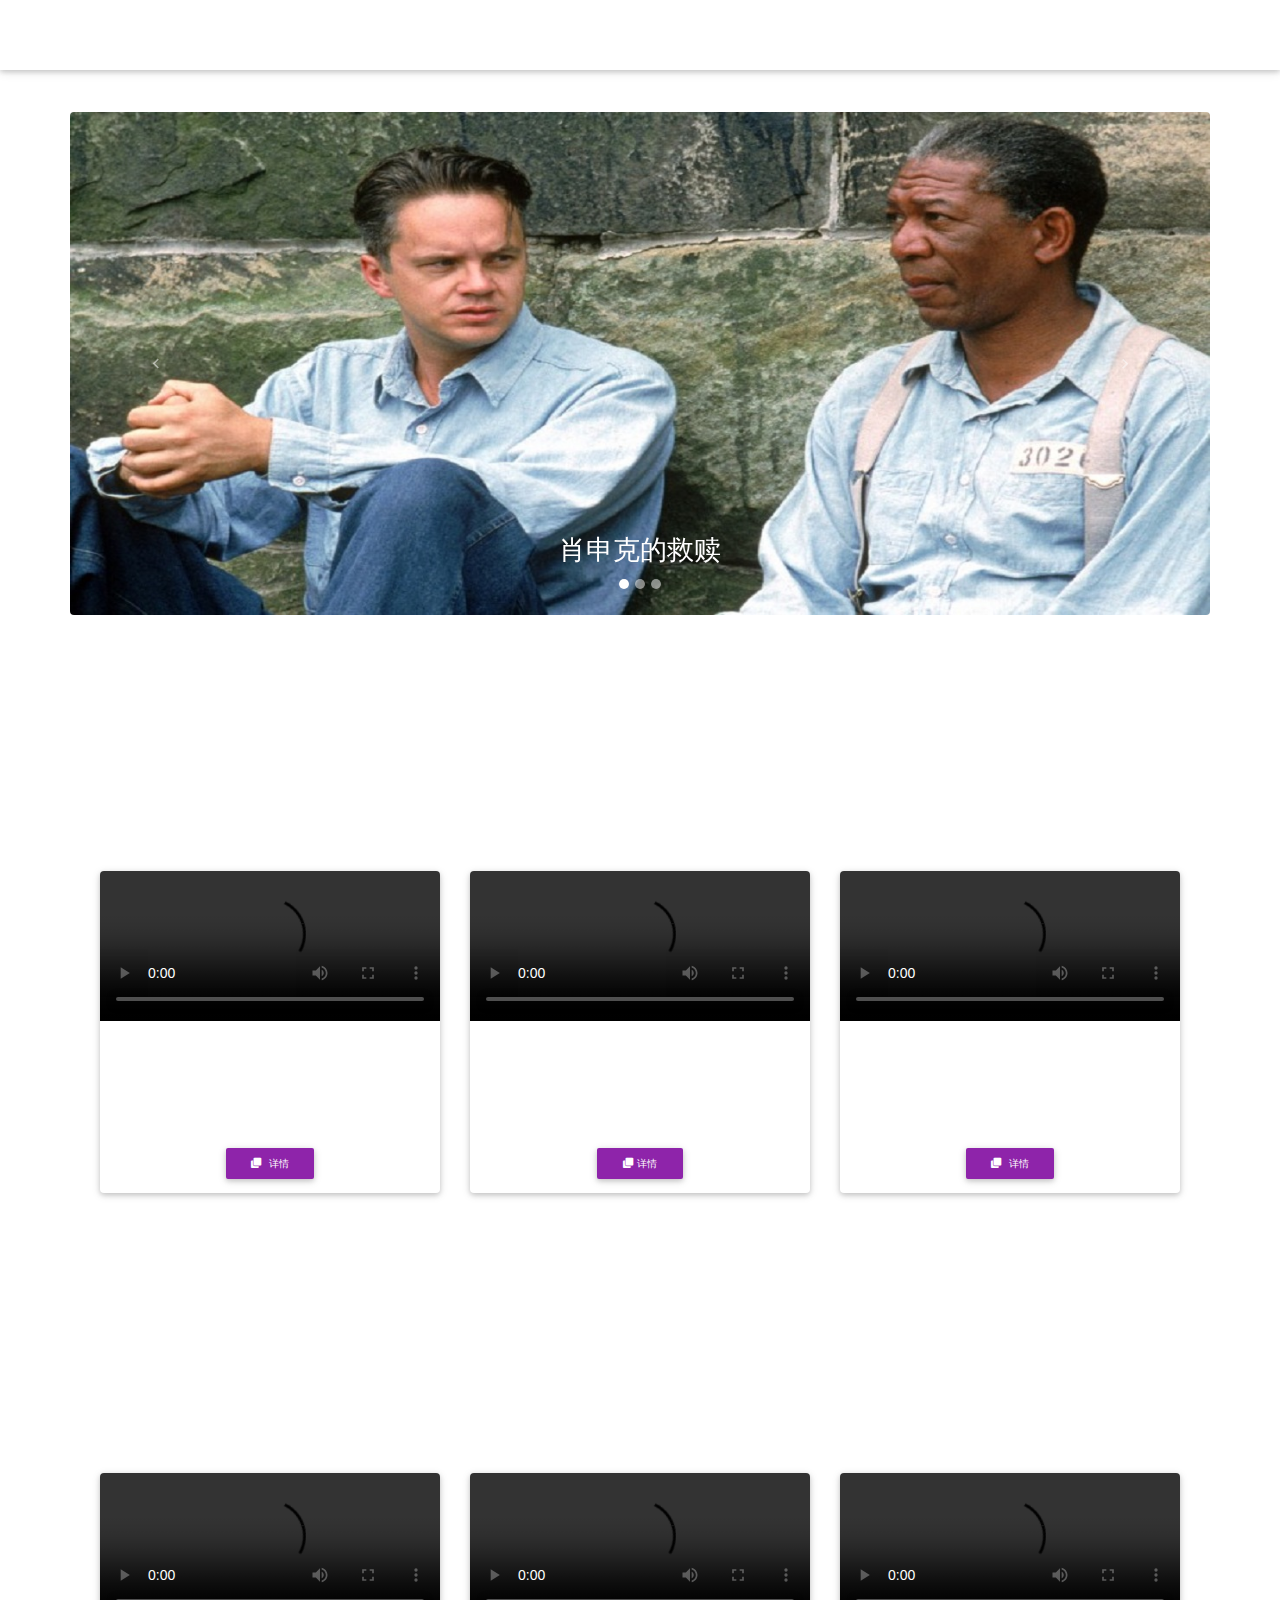
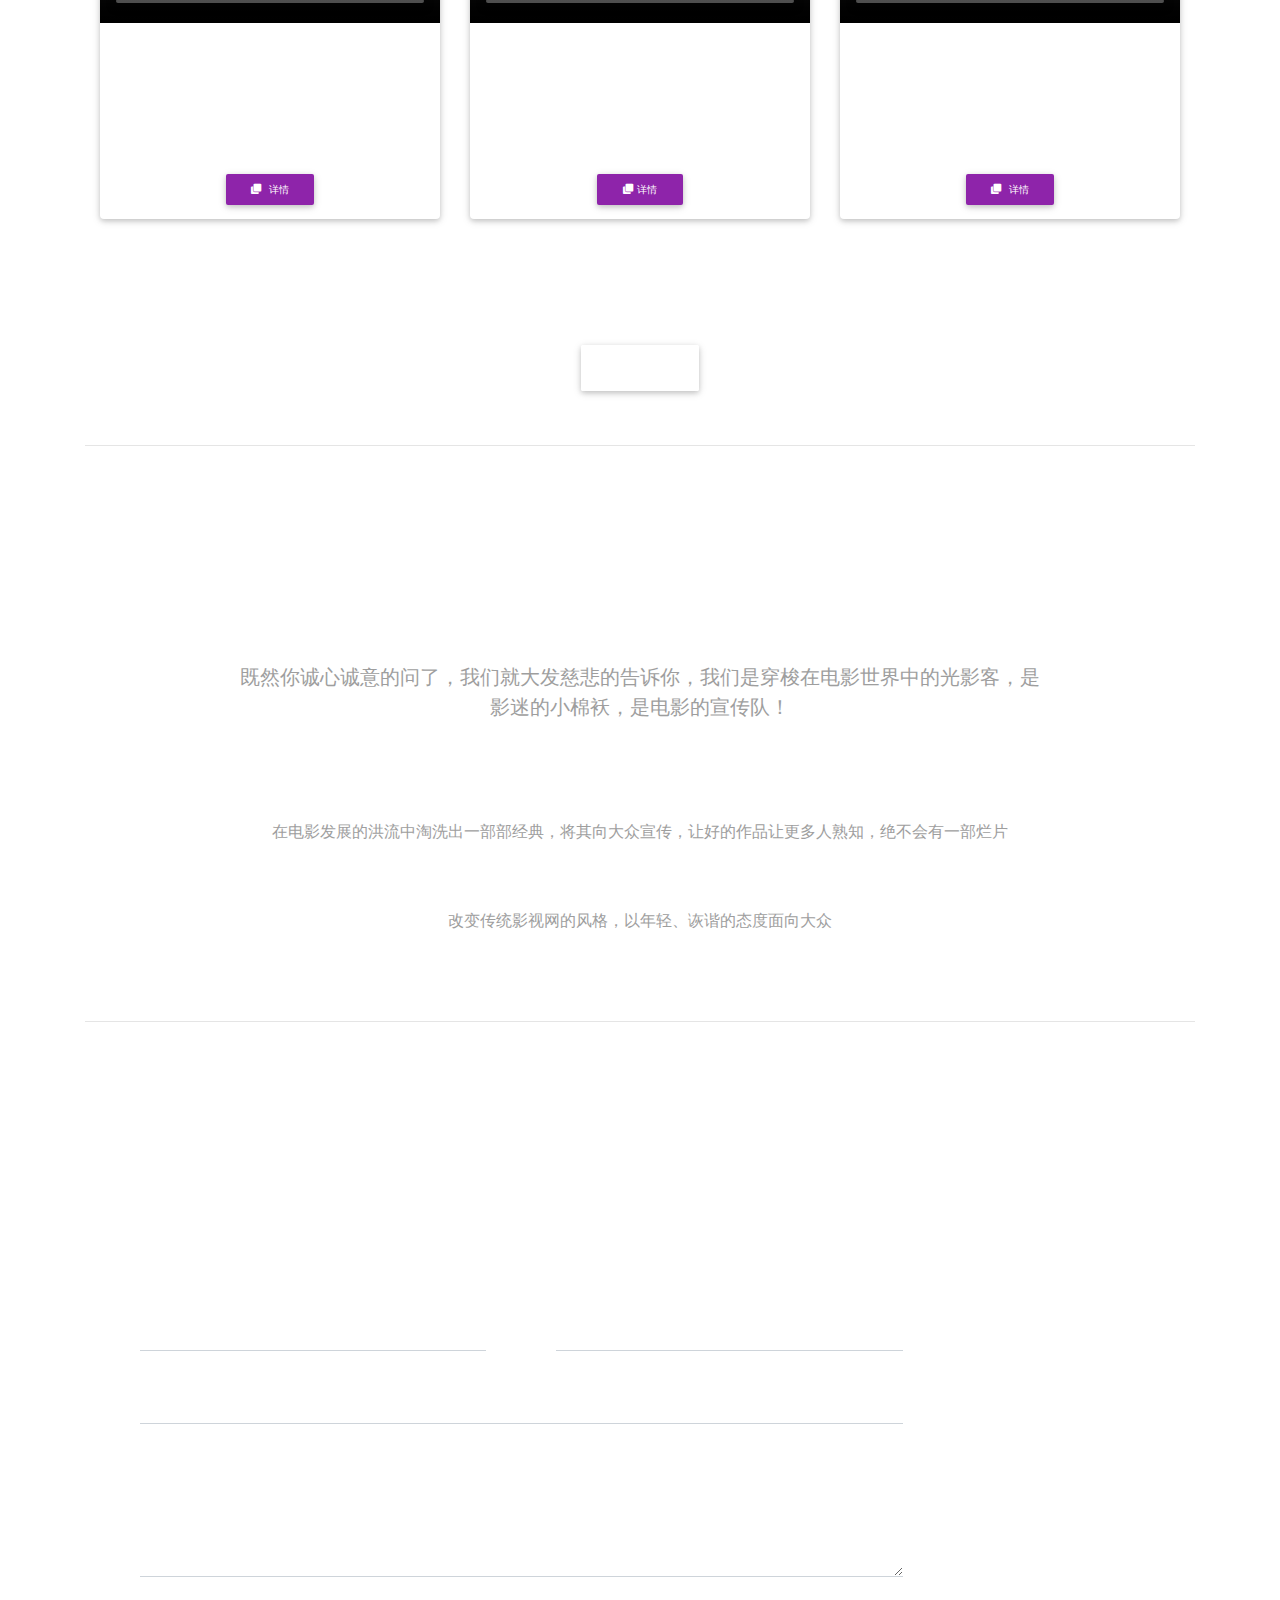
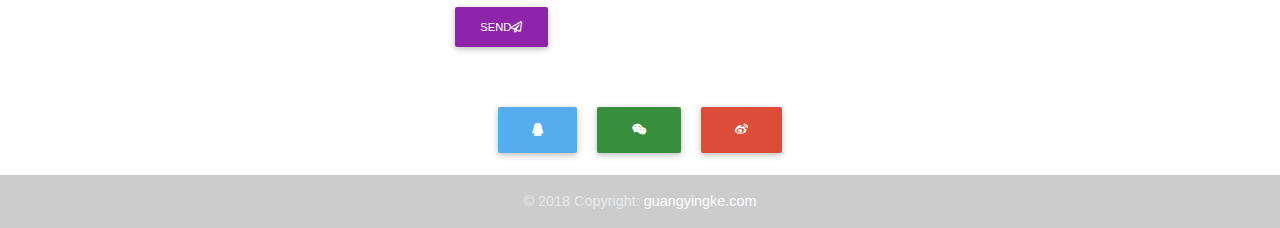
==== Navbr.html @ 983fd08a "film" ====
<!DOCTYPE html>
<html>

<head>
    <meta charset="UTF-8">
    <meta name="viewport" content="width=device-width, initial-scale=1, shrink-to-fit=no">
    <meta http-equiv="x-ua-compatible" content="ie=edge">
    <title>光影客</title>
    <!-- MDB icon -->
    <link rel="icon" href="img/fag.png" type="image/x-icon">
    <!-- Font Awesome -->
    <link rel="stylesheet" href="https://use.fontawesome.com/releases/v5.11.2/css/all.css">
    <!-- Bootstrap core CSS -->
    <link rel="stylesheet" href="css/bootstrap.min.css">
    <!-- Material Design Bootstrap -->
    <link rel="stylesheet" href="css/mdb.min.css">
    <!-- Your custom styles (optional) -->
    <link rel="stylesheet" href="css/Navbr.css">
</head>

<body>
    <!-- Start your project here-->
    <!--Main Navigation-->
    <header>
        <!--Navbar-->
        <nav class="navbar navbar-expand-lg navbar-dark fixed-top scrolling-navbar mb-3 smooth-scroll">
            <div class="container">

                <!-- Navbar brand -->
                <h2 class="text-white">光影客</h2>

                <!-- Collapse button -->
                <button class="navbar-toggler" type="button" data-toggle="collapse" data-target="#basicExampleNav"
                    aria-controls="basicExampleNav" aria-expanded="false" aria-label="Toggle navigation">
                    <span class="navbar-toggler-icon"></span>
                </button>

                <!-- Collapsible content -->
                <div class="collapse navbar-collapse" id="basicExampleNav">

                    <!-- Links -->
                    <ul class="navbar-nav mr-auto ">
                        <li class="nav-item">
                            <a class="nav-link" href="#喜剧">喜剧</a>
                        </li>
                        <li class="nav-item">
                            <a class="nav-link" href="#经典">经典</a>
                        </li>
                        <li class="nav-item">
                            <a class="nav-link" href="#关于">关于我们</a>
                        </li>
                    </ul>
                    <!-- Links -->

                    <!-- Social Icon  -->
                    <ul class="navbar-nav nav-flex-icons">
                        <li class="nav-item">
                            <a class="nav-link" href="#contact"><i class="fab fa-connectdevelop"></i>联系方式</a>
                        </li>
                    </ul>
                    <!-- Collapsible content -->
                </div>

        </nav>
        <!--/.Navbar-->
    </header>
    <!--Main Navigation-->
    <!--Main layout-->
    <main class="pt-5 mt-5">
        <div class="container text-white">
            <!--Grid row 1-->
            <div class="row justify-content-center pt-3">
                <!--Grid column 1-->
                <div id="carousel-example-2" class=" carousel slide carousel-fade" data-ride="carousel">
                    <!--Indicators-->
                    <ol class="carousel-indicators">
                        <li data-target="#carousel-example-2" data-slide-to="0" class="active"></li>
                        <li data-target="#carousel-example-2" data-slide-to="1"></li>
                        <li data-target="#carousel-example-2" data-slide-to="2"></li>
                    </ol>
                    <!--/.Indicators-->
                    <!--Slides-->
                    <div class="carousel-fade" role="listbox">
                        <div class="carousel-item active">
                            <div class="view rounded">
                                <img class="d-block w-100" src="img/肖申克.jpg" alt="First slide">
                            </div>
                            <div class="carousel-caption">
                                <h3 class="h3-responsive">肖申克的救赎</h3>
                            </div>
                        </div>
                        <div class="carousel-item">

                            <div class="view rounded">
                                <img class="d-block w-100" src="img/泰坦.jpeg" alt="Second slide">
                            </div>
                            <div class="carousel-caption">
                                <h3 class="h3-responsive">泰坦尼克号</h3>

                            </div>
                        </div>
                        <div class="carousel-item">

                            <div class="view rounded">
                                <img class="d-block w-100" src="img/子弹.jpeg" alt="Third slide">
                            </div>
                            <div class="carousel-caption">
                                <h3 class="h3-responsive">让子弹飞</h3>

                            </div>
                        </div>
                    </div>
                    <!--/.Slides-->
                    <!--Controls-->
                    <a class="carousel-control-prev" href="#carousel-example-2" role="button" data-slide="prev">
                        <span class="carousel-control-prev-icon" aria-hidden="true"></span>
                        <span class="sr-only">Previous</span>
                    </a>
                    <a class="carousel-control-next" href="#carousel-example-2" role="button" data-slide="next">
                        <span class="carousel-control-next-icon" aria-hidden="true"></span>
                        <span class="sr-only">Next</span>
                    </a>
                    <!--/.Controls-->
                </div>
                <!--Grid column-->
            </div>
            <!--section-->
            <section id="喜剧" class="text-center py-5 mt-4">

                <!-- Container -->
                <div class="container">

                    <!-- Section heading -->
                    <h2 class="h1-responsive font-weight-bold mt-5 mb-3">喜剧</h2>
                    <!-- Section description -->
                    <p class=" w-responsive mx-auto mb-4 font-weight-bolder">喜剧不仅仅是喜剧</p>

                    <!-- Grid row -->
                    <div class="row text-center pt-4">

                        <!-- Grid column -->
                        <div class="col-lg-4 col-md-12 mb-lg-0 mb-4">
                            <!--Featured image-->
                            <div class="view overlay rounded z-depth-1">
                                <video controls autobuffer="true" width="100%" poster="">
                                    <source src="img/无名之辈.mp4">
                                    不支持的浏览器
                                </video>
                                <!--Excerpt-->
                                <div class="card-body pb-2">
                                    <h4 class="font-weight-bold my-3 text-white">无名之辈</h4>
                                    <p class="text-white">蠢贼历险记之法网恢恢
                                    </p>
                                    <a class="btn btn-purple btn-sm" href="无名之辈.html" target="_blank"><i class="fas fa-clone left"></i> 详情</a>
                                </div>
                            </div>
                        </div>
                        <!-- Grid column -->

                        <!-- Grid column -->
                        <div class="col-lg-4 col-md-6 mb-md-0 mb-4">
                            <!--Featured image-->
                            <div class="view overlay rounded z-depth-1">
                                <video controls autobuffer="true" width="100%" poster="">
                                    <source src="img/非诚勿扰.mp4">
                                    不支持的浏览器
                                </video>
                                <!--Excerpt-->
                                <div class="card-body pb-2">
                                    <h4 class="font-weight-bold my-3 text-white">非诚勿扰1</h4>
                                    <p class="text-white">葛大爷的相亲轶事
                                    </p>
                                    <a class="btn btn-purple btn-sm" href="非诚勿扰.html" target="_blank"><i class="fas fa-clone left"></i>详情</a>
                                </div>
                            </div>
                        </div>
                        <!-- Grid column -->

                        <!-- Grid column -->
                        <div class="col-lg-4 col-md-6">
                            <!--Featured image-->
                            <div class="view overlay rounded z-depth-1">
                                <video controls autobuffer="true" width="100%" poster="">
                                    <source src="img/老师 好.mp4">
                                    不支持的浏览器
                                </video>
                                <!--Excerpt-->
                                <div class="card-body pb-2">
                                    <h4 class="font-weight-bold my-3 text-white">老师好</h4>
                                    <p class="text-white">于谦与自行车的爱恨情仇
                                    </p>
                                    <a class="btn btn-purple btn-sm"><i class="fas fa-clone left"></i> 详情</a>
                                </div>
                            </div>
                        </div>
                        <!-- Grid column -->

                    </div>
                    <!-- Grid row -->

                </div>
                <!-- Container -->

            </section>

            <section id="经典" class="text-center py-4 mt-4">

                <!-- Container -->
                <div class="container">

                    <!-- Section heading -->
                    <h2 class="h1-responsive font-weight-bold mt-5 mb-3">经典</h2>
                    <!-- Section description -->
                    <p class=" w-responsive mx-auto mb-4 font-weight-bolder">时间的沉淀往往会熠熠发光</p>

                    <!-- Grid row -->
                    <div class="row text-center pt-4">

                        <!-- Grid column -->
                        <div class="col-lg-4 col-md-12 mb-lg-0 mb-4">
                            <!--Featured image-->
                            <div class="view overlay rounded z-depth-1">
                                <video controls autobuffer="true" width="100%" poster="">
                                    <source src="img/肖申克-屋顶.mp4">
                                    不支持的浏览器
                                </video>
                                <!--Excerpt-->
                                <div class="card-body pb-2">
                                    <h4 class="font-weight-bold my-3 text-white">肖申克的救赎</h4>
                                    <p class="text-white">即便苦难的围墙已然筑起，也会有希望的曙光在缝隙间显现
                                    </p>
                                    <a class="btn btn-purple btn-sm" href="肖申克.html" target="_blank"><i class="fas fa-clone left"></i> 详情</a>
                                </div>
                            </div>
                        </div>
                        <!-- Grid column -->

                        <!-- Grid column -->
                        <div class="col-lg-4 col-md-6 mb-md-0 mb-4">
                            <!--Featured image-->
                            <div class="view overlay rounded z-depth-1">
                                <video controls autobuffer="true" width="100%" poster="">
                                    <source src="img/当幸福来敲门.mp4">
                                    不支持的浏览器
                                </video>
                                <!--Excerpt-->
                                <div class="card-body pb-2">
                                    <h4 class="font-weight-bold my-3 text-white">当幸福来门</h4>
                                    <p class="text-white">在绝望中坚持自我，幸福终会敲开你的家门
                                    </p>
                                    <a class="btn btn-purple btn-sm"><i class="fas fa-clone left"></i>详情</a>
                                </div>
                            </div>
                        </div>
                        <!-- Grid column -->

                        <!-- Grid column -->
                        <div class="col-lg-4 col-md-6">
                            <!--Featured image-->
                            <div class="view overlay rounded z-depth-1">
                                <video controls autobuffer="true" width="100%" poster="">
                                    <source src="img/阿甘.mp4">
                                    不支持的浏览器
                                </video>
                                <!--Excerpt-->
                                <div class="card-body pb-2">
                                    <h4 class="font-weight-bold my-3 text-white">阿甘正传</h4>
                                    <p class="text-white">执着未必不是一种天赋，无论对事或是对人
                                    </p>
                                    <a class="btn btn-purple btn-sm"><i class="fas fa-clone left"></i> 详情</a>
                                </div>
                            </div>
                        </div>
                        <!-- Grid column -->

                    </div>
                    <!-- Grid row -->

                </div>
                <!-- Container -->

            </section>
            <div class="row d-flex justify-content-center text-center pt-5 mt-5 mb-5">
                <button type="button" class="btn btn-outline-white ">更多<i class="fas fa-book ml-2"></i></button>
            </div>
            <hr class="white mb-4">
            <section id="关于" class="py-5">
                <!-- Container -->
                <div class="container">
                    <!-- Section heading -->
                    <h2 class="h1-responsive font-weight-bold text-center my-5 ">我们是干什么的？</h2>
                    <!-- Section description -->
                    <p class="lead grey-text text-center w-responsive mx-auto mb-5">
                        既然你诚心诚意的问了，我们就大发慈悲的告诉你，我们是穿梭在电影世界中的光影客，是影迷的小棉袄，是电影的宣传队！
                    </p>
                    <!-- Grid row -->
                    <div class="row text-center justify-content-center">
                        <div calss="col-md-12">
                            <h3 class="font-weight-bold mb-3">传播</h3>
                            <p class="grey-text">在电影发展的洪流中淘洗出一部部经典，将其向大众宣传，让好的作品让更多人熟知，绝不会有一部烂片</p>
                        </div>
                    </div>
                    <!-- Grid row -->
                    <div class="row text-center justify-content-center">
                        <div calss="col-md-12">
                            <h3 class="font-weight-bold mb-3">有趣</h3>
                            <p class="grey-text">改变传统影视网的风格，以年轻、诙谐的态度面向大众</p>
                        </div>
                    </div>
                    <!-- Container -->
            </section>
            <hr class="white my-4">
            <section id="contact" class="py-5">

                <div class="container">

                    <!-- Section heading -->
                    <h2 class="h1-responsive font-weight-bold text-center mt-4 mb-5 pt-0">联系我们</h2>
                    <!-- Section description -->
                    <p class="text-center w-responsive mx-auto mb-5">如果您有好的建议，或者想来帮我们提高业务能力，联系我们</p>

                    <!-- Grid row -->
                    <div class="row text-white ">

                        <!-- Grid column -->
                        <div class="col-md-9 mb-md-0 mb-5">

                            <form>

                                <!-- Grid row -->
                                <div class="row">

                                    <!-- Grid column -->
                                    <div class="col-md-6">
                                        <div class="md-form mb-0">
                                            <i class="fas fa-user prefix"></i>
                                            <input type="text" id="contact-name" class="form-control white-text">
                                            <label for="contact-name" class="text-white">Your name</label>
                                        </div>
                                    </div>
                                    <!-- Grid column -->

                                    <!-- Grid column -->
                                    <div class="col-md-6">
                                        <div class="md-form mb-0">
                                            <i class="fas fa-envelope prefix"></i>
                                            <input type="text" id="contact-email" class="form-control white-text">
                                            <label for="contact-email" class="text-white">Your email</label>
                                        </div>
                                    </div>
                                    <!-- Grid column -->

                                </div>
                                <!-- Grid row -->

                                <!-- Grid row -->
                                <div class="row">

                                    <!-- Grid column -->
                                    <div class="col-md-12">
                                        <div class="md-form mb-0">
                                            <i class="fas fa-tag prefix"></i>
                                            <input type="text" id="contact-Subject" class="form-control white-text">
                                            <label for="contact-Subject" class="text-white">Subject</label>
                                        </div>
                                    </div>
                                    <!-- Grid column -->

                                </div>
                                <!-- Grid row -->

                                <!-- Grid row -->
                                <div class="row">

                                    <!-- Grid column -->
                                    <div class="col-md-12">
                                        <div class="md-form">
                                            <i class="fas fa-pencil-alt prefix"></i>
                                            <textarea type="text" id="contact-message" class="form-control md-textarea white-text"
                                                rows="3"></textarea>
                                            <label for="contact-message" class="text-white">Your message</label>
                                        </div>
                                    </div>
                                    <!-- Grid column -->

                                </div>
                                <!-- Grid row -->

                            </form>
                            <div class="row justify-content-center pb-0">
                                <div class="text-center text-md-left">
                                    <a class="btn btn-purple btn-md ">Send<i class="far fa-paper-plane"></i></a>
                                </div>
                            </div>
                        </div>
                        <!-- Grid column -->

                        <!-- Grid column -->
                        <div class="col-md-3 text-center">
                            <ul class="list-unstyled mt-4">
                                <li>
                                    <i class="fas fa-map-marker-alt fa-2x white-text"></i>
                                    <p>重庆交通大学,重庆市,中国</p>
                                </li>
                                <li>
                                    <i class="fas fa-phone fa-2x mt-4 white-text"></i>
                                    <p>+ 123456789</p>
                                </li>
                                <li>
                                    <i class="fas fa-envelope fa-2x mt-4 white-text"></i>
                                    <p class="mb-0">zmh_mail0927@163.com</p>
                                </li>
                            </ul>
                        </div>
                        <!-- Grid column -->

                    </div>
                    <!-- Grid row -->

                </div>

            </section>

        </div>
    </main>
    <!--Main layout-->

    <!--Footer-->
    <footer class="page-footer font-small ">

        <!-- Footer Elements -->
        <div class="container">
          <!-- Social buttons -->
          <ul class="list-unstyled list-inline text-center ">
            <li class="list-inline-item">
                <div id="qq" >
                    <i class="fab fa-qq btn btn-tw mx-1"> </i>
                    <div id="h"><img src="img/QQ.png" width="300px" height="310px"></div>
                </div>
                
            </li>
            <li class="list-inline-item">
                <div id="weixin" >
                    <i class="fab fa-weixin btn btn-green mx-1"> </i>
                    <div id="h"><img src="img/weixin.png" width="300px" height="310px"></div>
                </div>
            </li>
            <li class="list-inline-item">
              <div id="weibo" >
                <i class="fab fa-weibo btn btn-gplus mx-1"></i>
                <div id="h"><img alt="暂时未开通"></div>
              </div>
            </li>
          </ul>
          <!-- Social buttons -->
      
        </div>
        <!-- Footer Elements -->
      
        <!-- Copyright -->
        <div class="footer-copyright text-center py-3">© 2018 Copyright:
          <a href="Default.html"> guangyingke.com</a>
        </div>
        <!-- Copyright -->
      
    </footer>
    <!--Footer-->
    <!-- End your project here-->

    <!-- jQuery -->
    <script type="text/javascript" src="js/jquery.min.js"></script>
    <!-- Bootstrap tooltips -->
    <script type="text/javascript" src="js/popper.min.js"></script>
    <!-- Bootstrap core JavaScript -->
    <script type="text/javascript" src="js/bootstrap.min.js"></script>
    <!-- MDB core JavaScript -->
    <script type="text/javascript" src="js/mdb.min.js"></script>
    <!-- Your custom scripts (optional) -->
    <script type="text/javascript">
        $('#carousel-example-2').carousel({
            interval: 1500
        });
    </script>

</body>

</html>
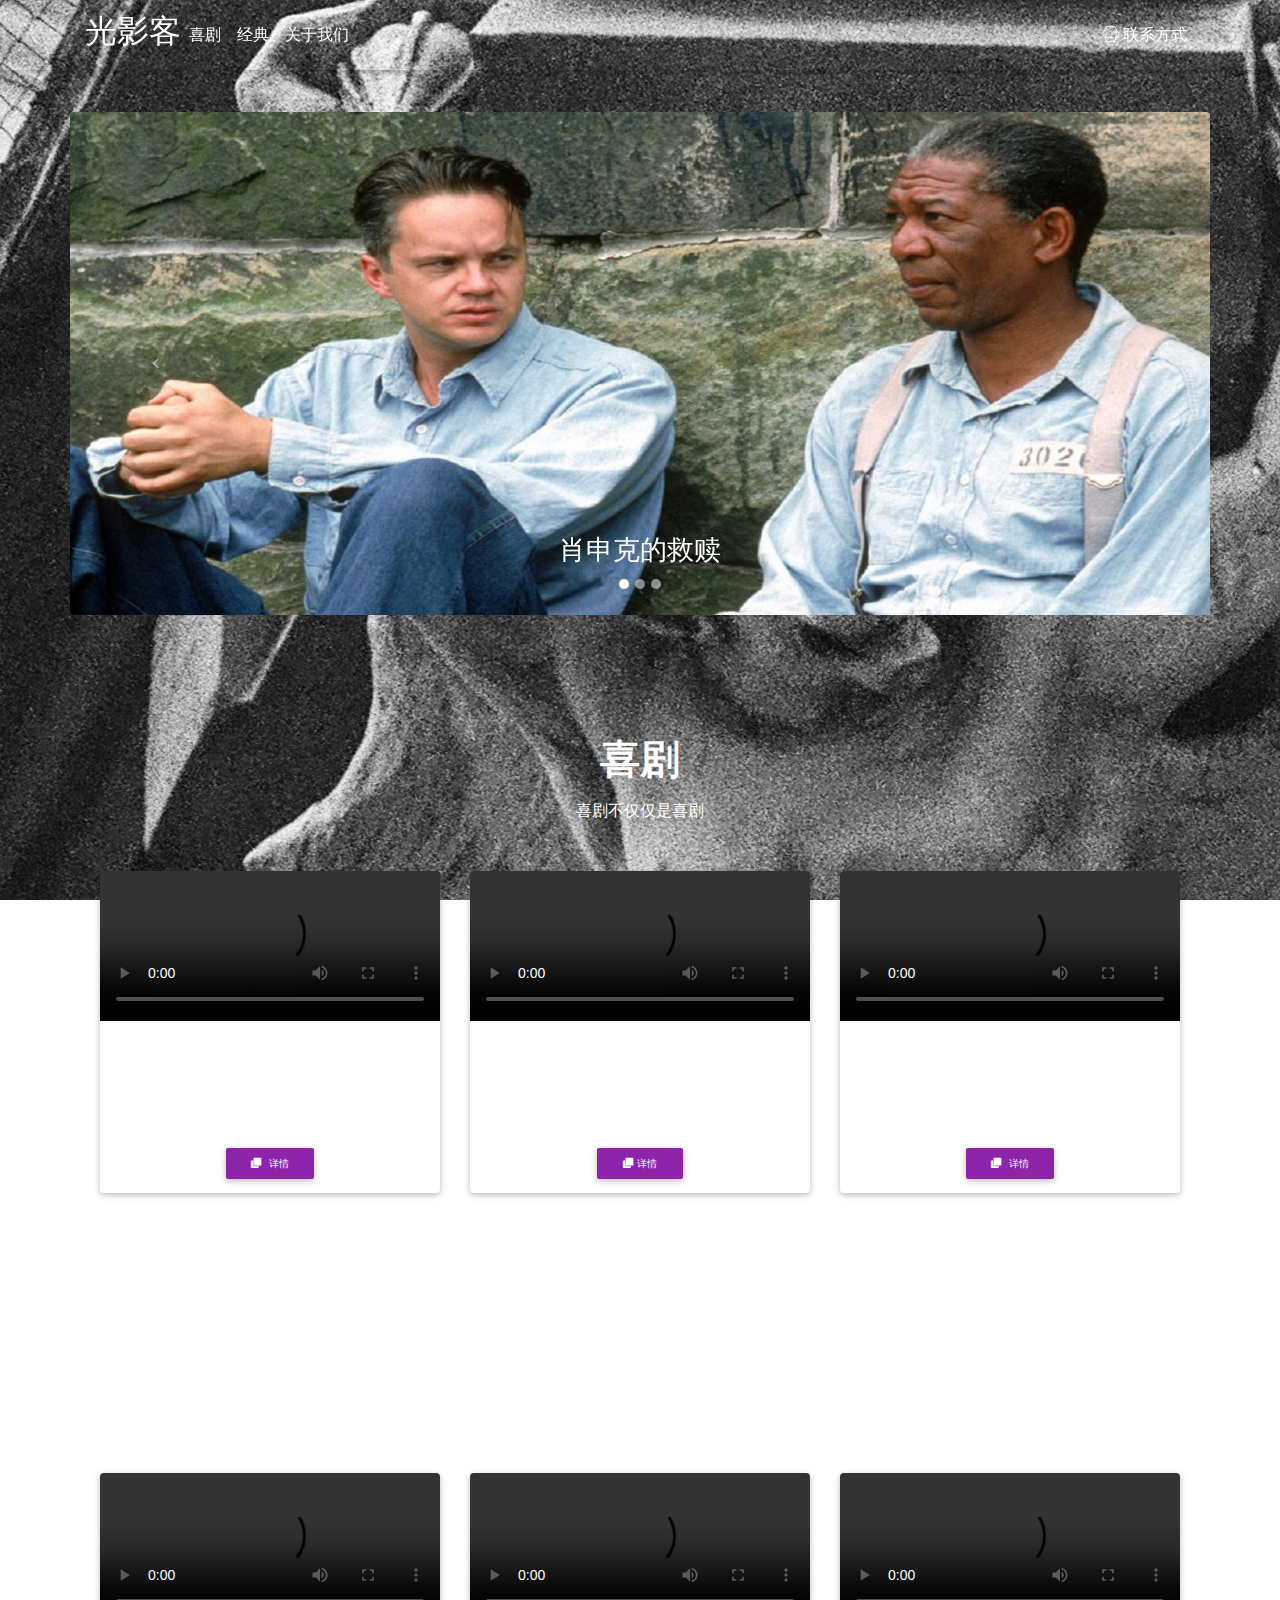
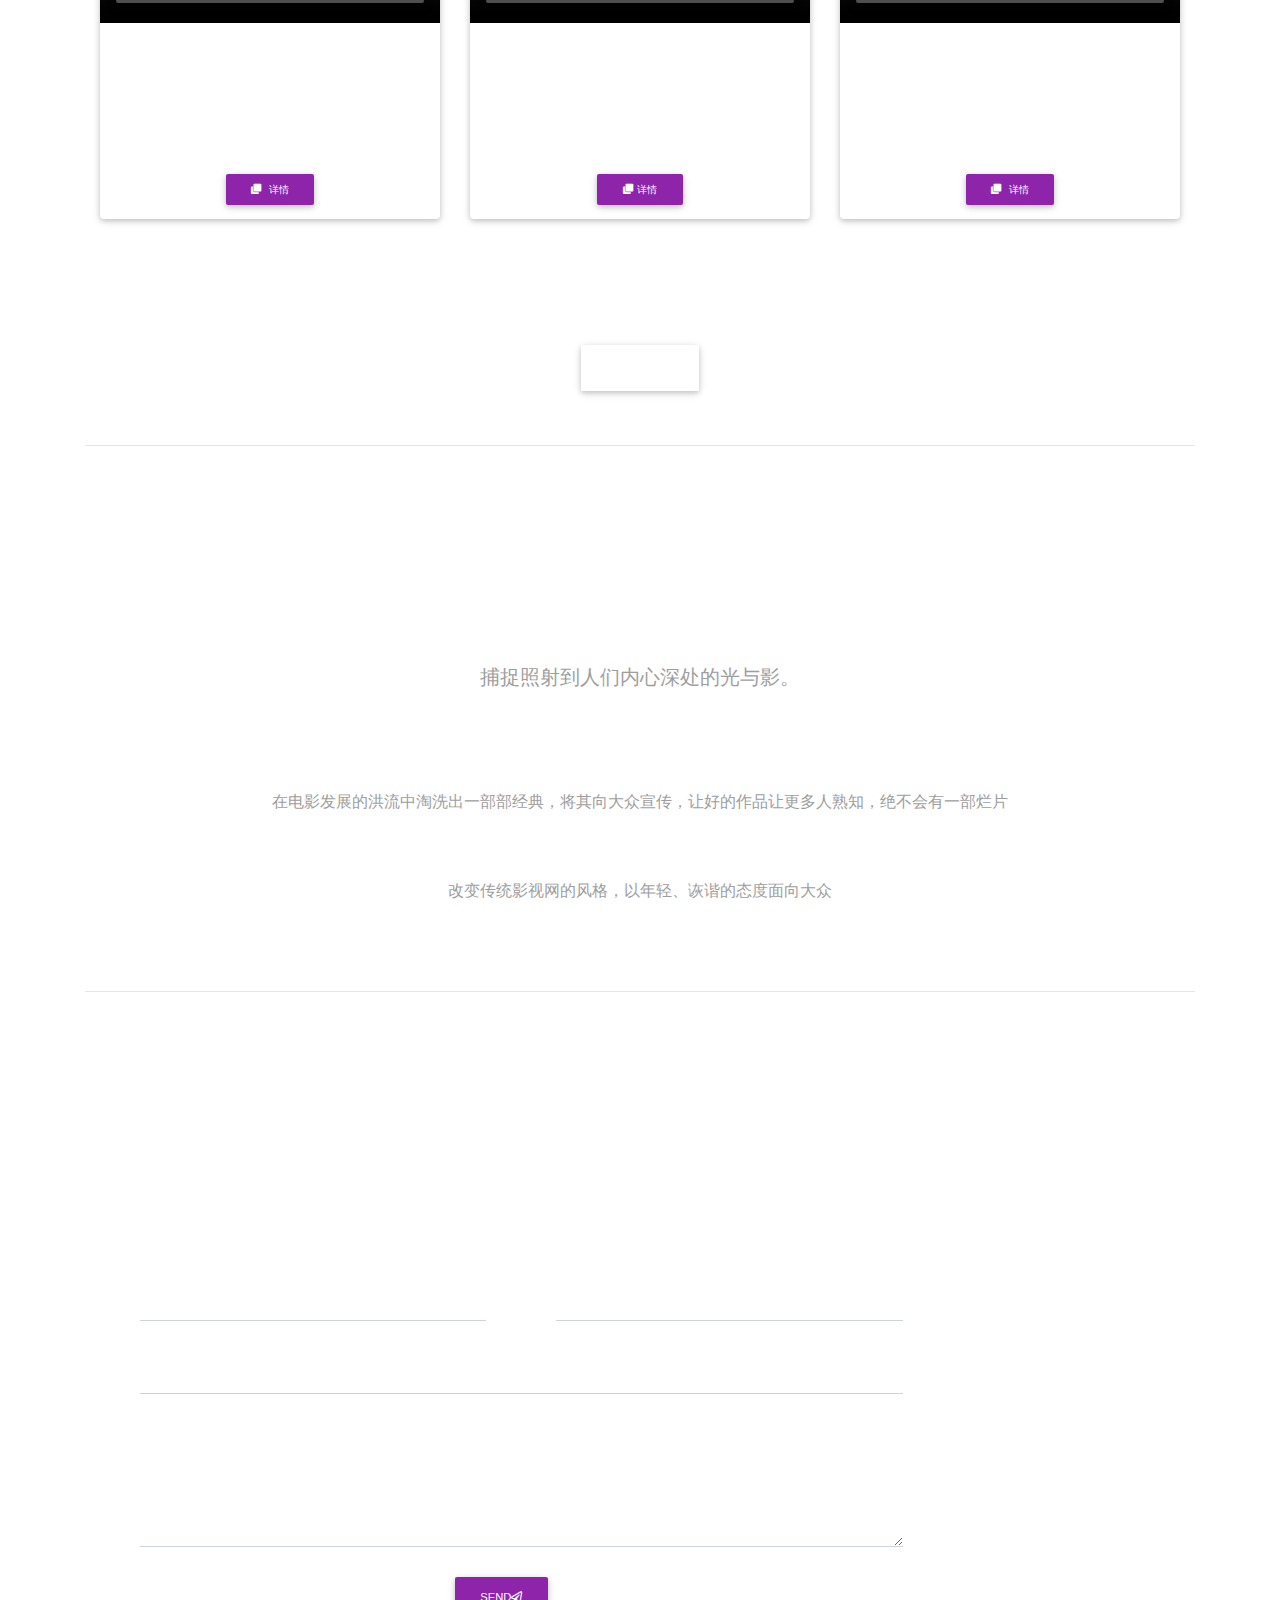
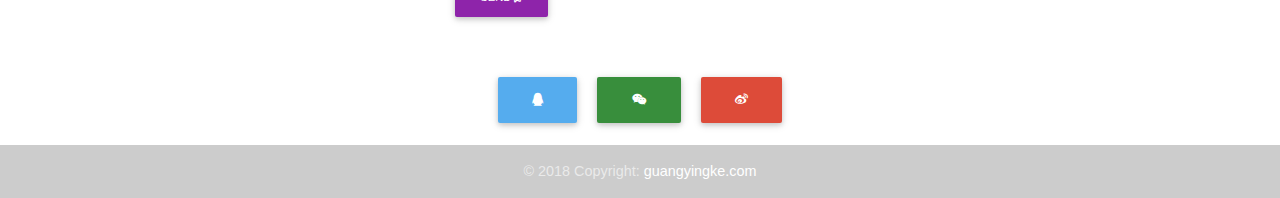
==== commit cac73289: "2021.5.11" ====
--- a/Navbr.html
+++ b/Navbr.html
@@ -291,7 +291,7 @@
                     <h2 class="h1-responsive font-weight-bold text-center my-5 ">我们是干什么的？</h2>
                     <!-- Section description -->
                     <p class="lead grey-text text-center w-responsive mx-auto mb-5">
-                        既然你诚心诚意的问了，我们就大发慈悲的告诉你，我们是穿梭在电影世界中的光影客，是影迷的小棉袄，是电影的宣传队！
+                        捕捉照射到人们内心深处的光与影。
                     </p>
                     <!-- Grid row -->
                     <div class="row text-center justify-content-center">
--- a/css/Navbr.css
+++ b/css/Navbr.css
@@ -1,6 +1,6 @@
 body{
     width: 100%;
-    background-image: url(../img/backgroung.gif); 
+    background-image: url(../img/Navbr.jpg); 
     background-attachment: fixed;
 }
 
